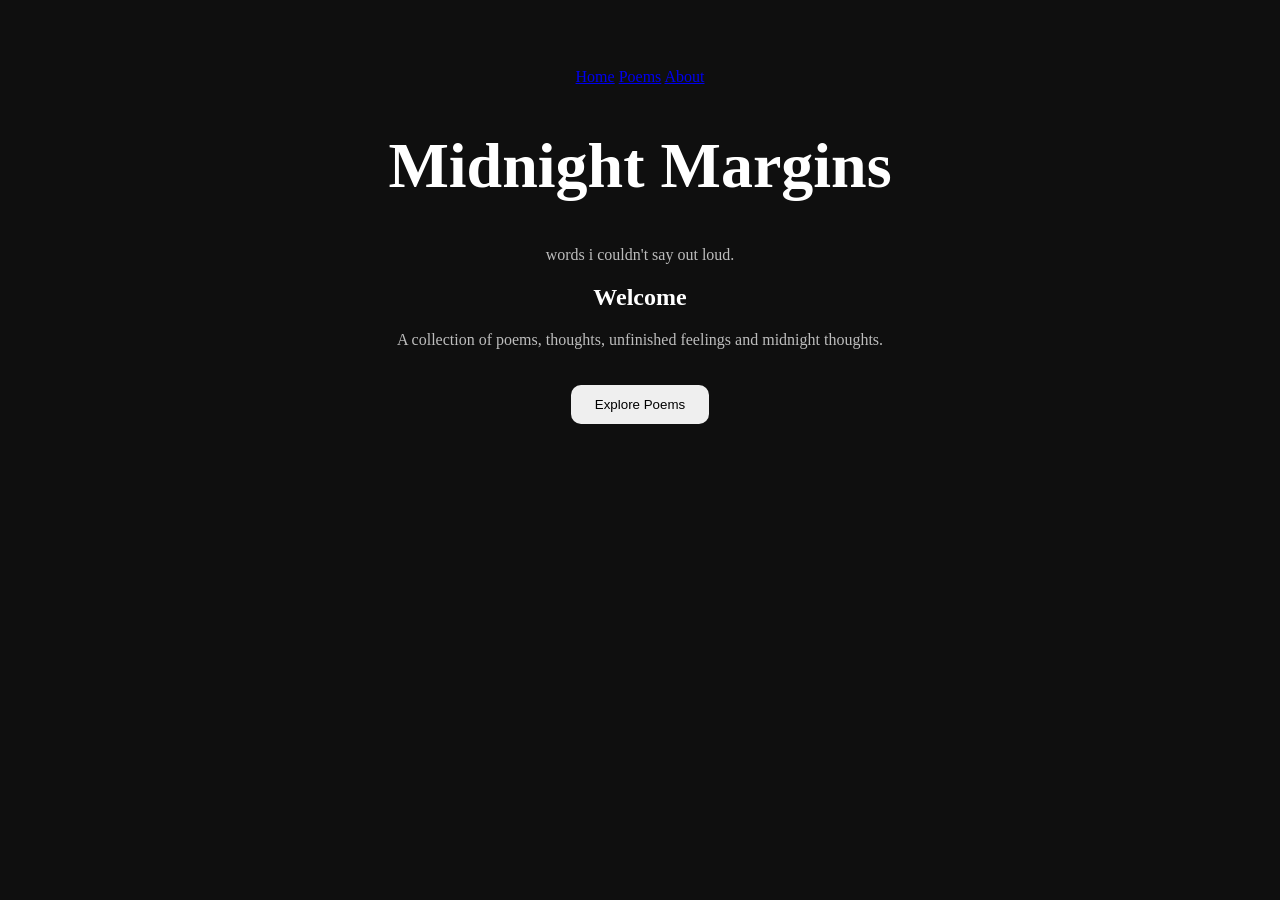
==== index.html @ ea47dcdc "Initial website" ====
<!DOCTYPE html>
<html lang="en">
<head>
    <meta charset="UTF-8">
    <meta name="viewport" content="width=device-width, initial-scale=1.0">
    <title>Midnight Margins</title>
    <link rel="stylesheet" href="style.css">
</head>
<body>
    <nav>
    <a href="index.html">Home</a>
    <a href="poems.html">Poems</a>
    <a href="about.html">About</a>
</nav>

<header>
    <h1>Midnight Margins</h1>
    <p>words i couldn't say out loud.</p>


    <main>
        <h2>Welcome</h2>

        <p>
            A collection of poems, thoughts,
            unfinished feelings and midnight thoughts.
        </p>

        <button>Explore Poems</button>
    </main>

    <script src="script.js"></script>

</body>
</html>
---- style.css ----
body{
    background:#0f0f0f;
    color:white;
    font-family:Georgia,serif;
    text-align:center;
    padding:60px;
}

h1{
    font-size:4rem;
}

p{
    color:#bdbdbd;
}

button{
    margin-top:20px;
    padding:12px 24px;
    border:none;
    border-radius:10px;
    cursor:pointer;
}
<nav>
    <a href="index.html">Home</a>
    <a href="poems.html">Poems</a>
    <a href="about.html">About</a>
</nav>

<header>
    <h1>Midnight Margins</h1>
    <p>words i couldn't say out loud.</p>
</header>
<!DOCTYPE html>
<html>

<head>
    <title>Poems</title>
    <link rel="stylesheet" href="style.css">
</head>

<body>

<nav>
    <a href="index.html">Home</a>
    <a href="poems.html">Poems</a>
    <a href="about.html">About</a>
</nav>

.poem-card{
    width:500px;
    margin:20px auto;
    padding:20px;
    background:#1b1b1b;
    border-radius:12px;
}
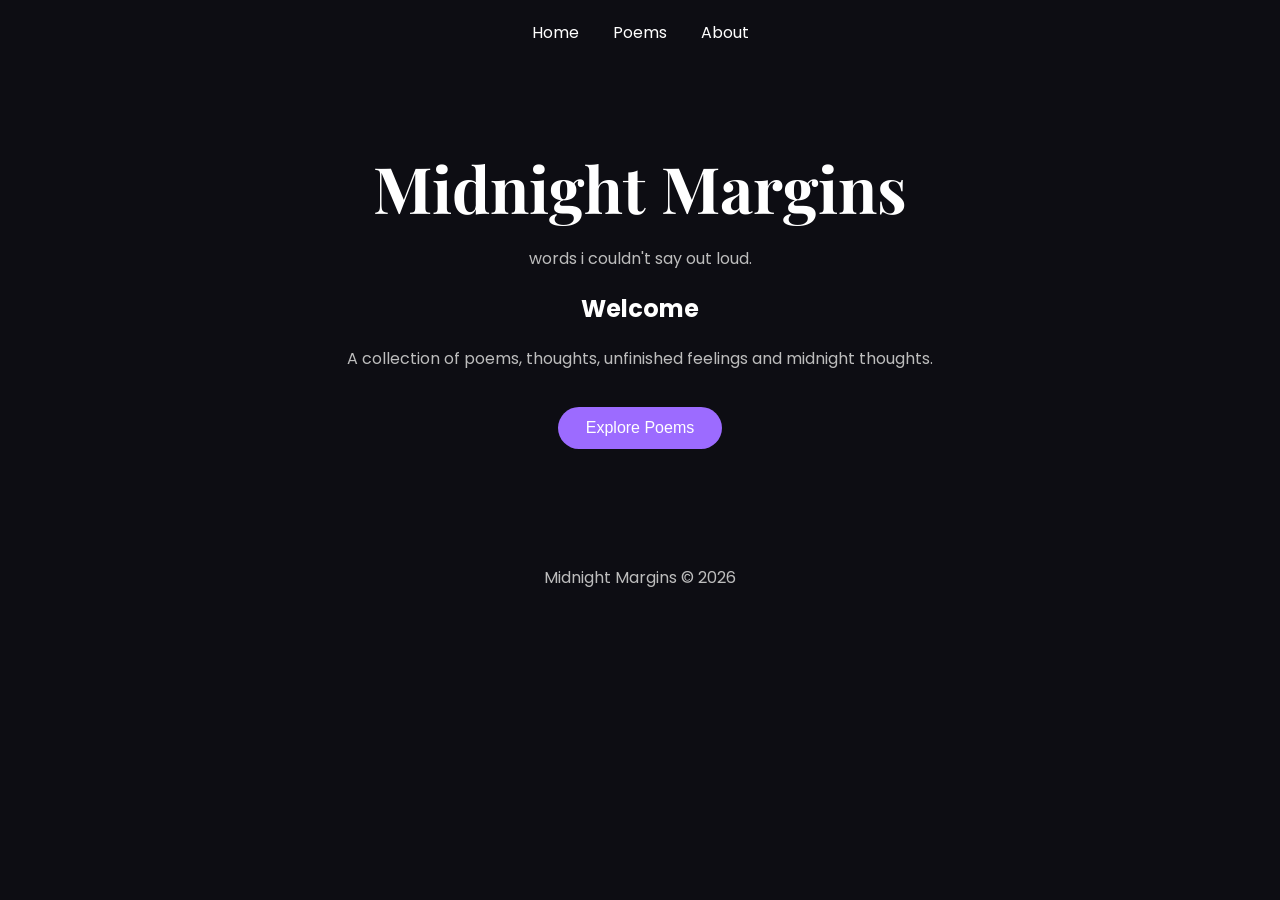
==== commit e003057d: "Improved Midnight Margins design" ====
--- a/index.html
+++ b/index.html
@@ -30,6 +30,10 @@
     </main>
 
     <script src="script.js"></script>
+    <footer>
+    <p>Midnight Margins © 2026</p>
+</footer>
 
 </body>
+
 </html>
--- a/style.css
+++ b/style.css
@@ -1,51 +1,55 @@
+@import url('https://fonts.googleapis.com/css2?family=Playfair+Display:wght@400;700&family=Poppins:wght@300;400;500&display=swap');
+
 body{
-    background:#0f0f0f;
+    background:#0d0d13;
     color:white;
-    font-family:Georgia,serif;
     text-align:center;
-    padding:60px;
+    font-family:'Poppins',sans-serif;
+    margin:0;
+    padding:0;
 }
 
+
 h1{
+    font-family:'Playfair Display',serif;
     font-size:4rem;
+    margin-top:80px;
+    margin-bottom:10px;
+
+}
+nav{
+    padding:20px;
+}
+
+nav a{
+    color:white;
+    text-decoration:none;
+    margin:0 15px;
+    transition:0.3s;
+}
+
+nav a:hover{
+    color:#b388ff;
 }
 
 p{
     color:#bdbdbd;
 }
-
 button{
     margin-top:20px;
-    padding:12px 24px;
+    padding:12px 28px;
     border:none;
-    border-radius:10px;
+    border-radius:30px;
     cursor:pointer;
+    background:#9c6bff;
+    color:white;
+    font-size:1rem;
+    transition:0.3s;
 }
-<nav>
-    <a href="index.html">Home</a>
-    <a href="poems.html">Poems</a>
-    <a href="about.html">About</a>
-</nav>
 
-<header>
-    <h1>Midnight Margins</h1>
-    <p>words i couldn't say out loud.</p>
-</header>
-<!DOCTYPE html>
-<html>
-
-<head>
-    <title>Poems</title>
-    <link rel="stylesheet" href="style.css">
-</head>
-
-<body>
-
-<nav>
-    <a href="index.html">Home</a>
-    <a href="poems.html">Poems</a>
-    <a href="about.html">About</a>
-</nav>
+button:hover{
+    transform:translateY(-3px);
+}
 
 .poem-card{
     width:500px;
@@ -53,4 +57,14 @@
     padding:20px;
     background:#1b1b1b;
     border-radius:12px;
+    transition:0.3s;
+}
+
+.poem-card:hover{
+    transform:scale(1.03);
+}
+footer{
+    margin-top:80px;
+    padding:20px;
+    color:#888;
 }
